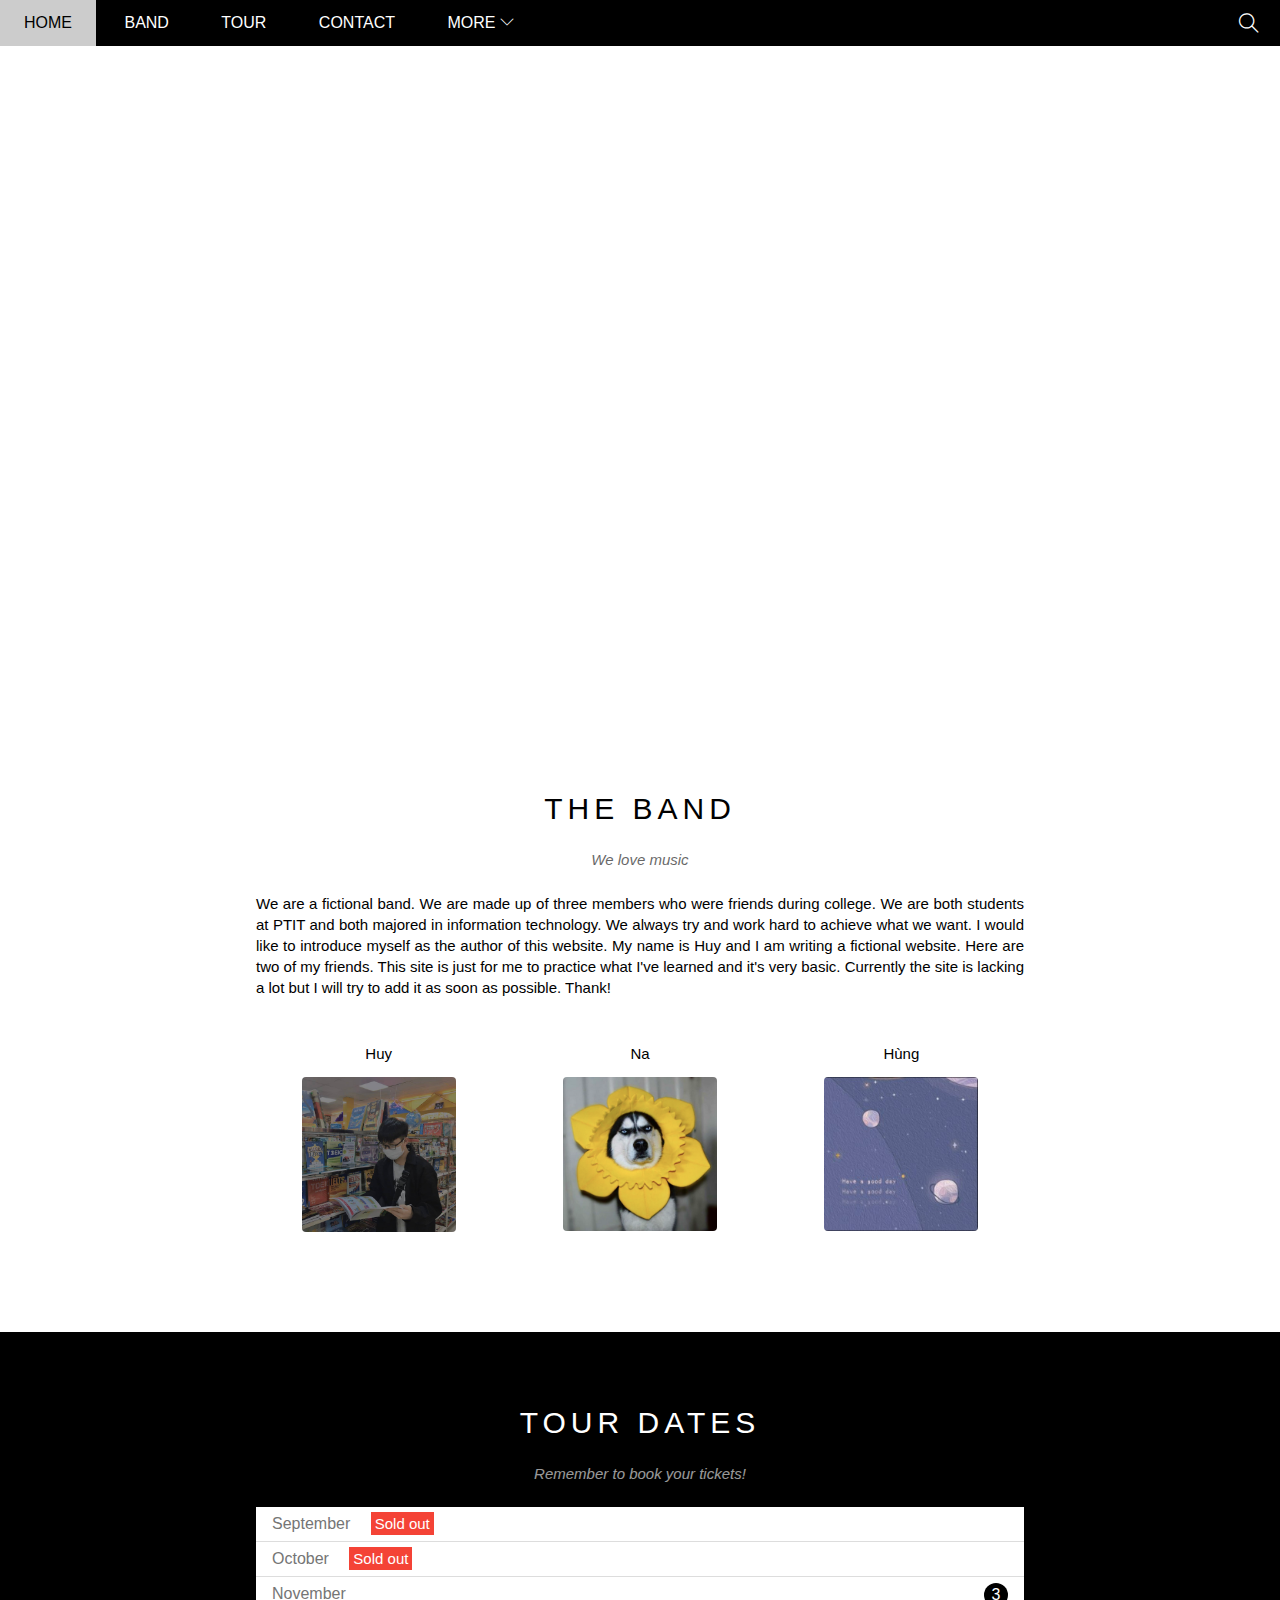
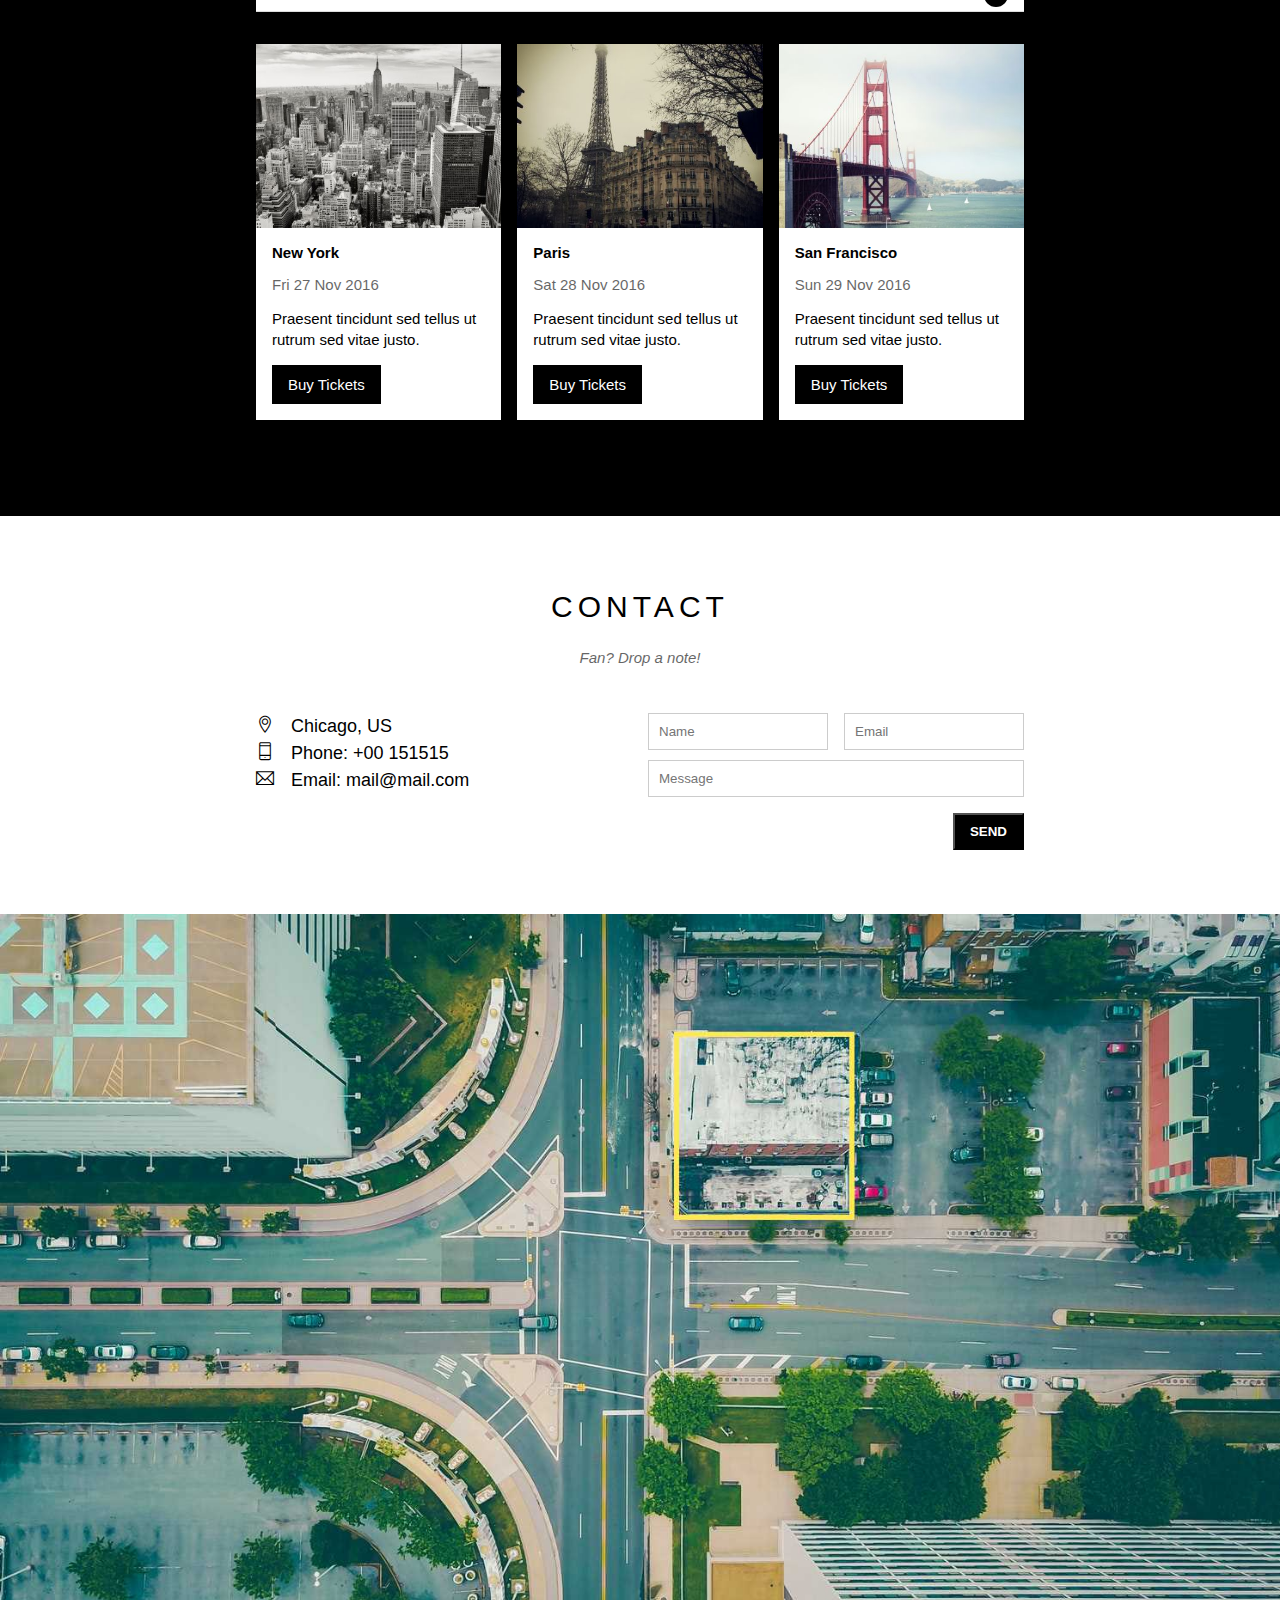
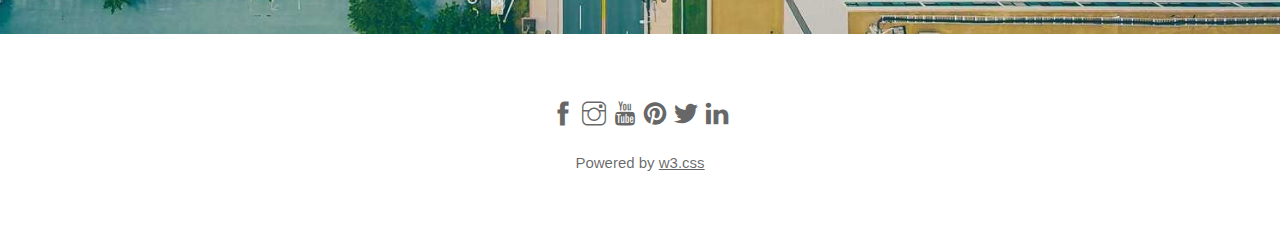
==== index.html @ f643525e "My first product" ====
<!DOCTYPE html>
<html lang = "en">
    <head>
        <title>The Band</title>
        <meta charset = "UTF-8">
        <link rel="icon" href="https://upload.wikimedia.org/wikipedia/commons/thumb/8/80/Circle-icons-music.svg/768px-Circle-icons-music.svg.png" type="image/x-icon" />
        <link rel="stylesheet" href="./assets/css/style.css">
        <link rel="stylesheet" href="./assets/font/themify-icons-font/themify-icons/themify-icons.css">
    </head>
    <body>
        <div id="main">
            <div id="header">
                <!--Begin: nav-->
                <ul id="nav">
                    <li><a href="#">Home</a></li>
                    <li><a href="#band">Band</a></li>    
                    <li><a href="#tour">Tour</a></li>
                    <li><a href="#contact">Contact</a></li>
                    <li>
                        <a href="#">
                            More
                            <i class="nav-arrow-down ti-angle-down"></i>
                        </a>
                        <ul class="subnav">
                            <li><a href="#">Merchandise</a></li>
                            <li><a href="#">Extras</a></li>
                            <li><a href="#">Media</a></li>
                        </ul>
                    </li>
                </ul>
                <!--End: nav-->
                <!-- Begin: Search-button -->
                <div class="search-btn">
                    <i class="search-icon ti-search"></i>
                </div>
                <!-- End: Search-button -->
            </div>

            <!--Begin: Slider-->
            <div id="slider">
                <div class="text-slider">
                    <h2 class="text-heading">Chicago</h2>
                    <div class="text-description"><b>Thank you, Chicago - A night we won't forget.</b></div>
                </div>
            </div>
            <!--End: Slider-->

            <!--Begin: Content-->
            <div id="content">
                <!-- Begin: About -->
                <div id="band" class="about-section">
                    <div class="content-section">
                        <h2 class="content-text-section">THE BAND</h2>
                        <div class="content-slogan">We love music</div>
                        <p class="content-about">We are a fictional band. We are made up of three members who were friends during college. We are both students at PTIT and both majored in information technology. We always try and work hard to achieve what we want. I would like to introduce myself as the author of this website. My name is Huy and I am writing a fictional website. Here are two of my friends. This site is just for me to practice what I've learned and it's very basic. Currently the site is lacking a lot but I will try to add it as soon as possible. Thank!</p>
                        <div class="row about-team">
                            <div class="col col-three text-center" >
                                <p class="member-name"><a href="https://www.facebook.com/profile.php?id=100016572454971 " target="_blank" >Huy</a></p>
                                <img src="./assets/img/Team/me.jpg" alt="Ảnh của Huy" class="member-avatar">
                            </div>
                            <div class="col col-three text-center">
                                <p class="member-name"><a href="https://www.facebook.com/profile.php?id=100008316196618" target="_blank" >Na</a></p>
                                <img src="./assets/img/Team/na.png" alt="Ảnh của Na" class="member-avatar">
                            </div>
                            <div class="col col-three text-center">
                                <p class="member-name"><a href="https://www.facebook.com/hungdn.3009" target="_blank" >Hùng</a></p>
                                <img src="./assets/img/Team/hung.jpg" alt="Ảnh của Hùng" class="member-avatar">
                            </div>
                            <div class="clear"></div>
                        </div>
                    </div>
                </div>
                <!-- End: About -->

                <!-- Begin: Tour dates -->
                <div id="tour" class="tour-dates">
                    <div class="content-section">
                        <h2 class="text-white content-text-section">TOUR DATES</h2>
                        <div class="text-white content-slogan">Remember to book your tickets!</div>
                        <ul class="ticket-tour">
                            <li>September <span class="sold-out">Sold out</span></li>
                            <li>October <span class="sold-out">Sold out</span></li>        
                            <li>November <span class="quantity">3</span></li>
                        </ul>   
                        <div class="row place-tour">
                            <div class="col col-three">
                                <img src="./assets/img/Places/newyork.jpg" alt="Newyork" class="places-image">
                                <div class="place-info">
                                    <p class="name-place">New York</p>
                                    <p class="date-place">Fri 27 Nov 2016</p>
                                    <p class="place-decs">Praesent tincidunt sed tellus ut rutrum sed vitae justo.</p>
                                    <button class="buy-ticket js-buy-ticket">Buy Tickets</button>
                                </div>
                            </div>

                            <div class="col col-three">
                                <img src="./assets/img/Places/paris.jpg" alt="paris" class= "places-image" >
                                <div class="place-info">
                                    <p class="name-place">Paris</p>
                                    <p class="date-place">Sat 28 Nov 2016</p>
                                    <p class="place-decs">Praesent tincidunt sed tellus ut rutrum sed vitae justo.</p>
                                    <button class="buy-ticket js-buy-ticket">Buy Tickets</button>
                                </div>
                            </div>

                            <div class="col col-three">
                                <img src="./assets/img/Places/sanfran.jpg" alt="sanfran" class= "places-image">
                                <div class="place-info">
                                    <p class="name-place">San Francisco</p>
                                    <p class="date-place">Sun 29 Nov 2016</p>
                                    <p class="place-decs">Praesent tincidunt sed tellus ut rutrum sed vitae justo.</p>
                                    <button class="buy-ticket js-buy-ticket">Buy Tickets</button>
                                </div>
                            </div>
                            <div class="clear"></div>
                        </div>
                    </div>
                </div>
                <!-- End: Tour dates -->
                
                <!-- Begin: Contact Section -->
                <div id="contact" class="content-section">
                    <h2 class="content-text-section">CONTACT</h2>
                    <div class="content-slogan">Fan? Drop a note!</div>
                    <div class="row contact-content">
                        <div class="col col-half contact-info">
                            <div>
                                <i class="ti-location-pin"></i>
                                Chicago, US
                            </div>
                            <div>
                                <i class="ti-mobile"></i>
                                Phone: +00 151515
                            </div>
                            <div>
                                <i class="ti-email"></i>
                                Email: mail@mail.com
                            </div>
                        </div>
                        <div class="col col-half contact-form">
                            <form action="">
                                <div class="row">
                                    <div class="col col-half">
                                        <input type="text" placeholder="Name" required class="form-control">
                                    </div>
                                    <div class="col col-half">
                                        <input type="email" placeholder="Email" required class="form-control">
                                    </div>
                                </div>
                                <div class="row contact-message">
                                    <div class="col col-full">
                                        <input type="message" placeholder="Message" required class="form-control">
                                    </div>
                                </div>
                                    <input class="form-submit-btn" type="submit" value="SEND">                          
                            </form>
                        </div>
                    </div>
                </div>
                <!-- End: Contact Section -->

                <div class="map-section">
                    <img src="./assets/img/Footer/map.jpg" alt="Ảnh đường phố nhìn từ trên cao">
                </div>
            </div>
            <!--Begin: Content-->

            <div id="footer">
                <div class="social">
                    <a href=""><i class="ti-facebook"></i></a>
                    <a href=""><i class="ti-instagram"></i></a>
                    <a href=""><i class="ti-youtube"></i></a>
                    <a href=""><i class="ti-pinterest-alt"></i></a>
                    <a href=""><i class="ti-twitter-alt"></i></a>
                    <a href=""><i class="ti-linkedin"></i></a> 
                </div>
                <p class="copyright">Powered by <a href="" class="copyright">w3.css</a></p>
            </div>
        </div>

        <div class="modal js-modal">
            <div class="modal-container js-modal-container">
                <div class="modal-close js-modal-close">
                    <i class="ti-close"></i>
                </div>
                <header class="modal-header">
                    <i class="modal-heading-icon ti-bag"></i>
                    <div class="modal-name">Tickets</div> 
                </header>

                <div class="modal-body">
                    <label for="cart-icon" class="modal-label">
                        <i class="ti-shopping-cart"></i>
                        Tickets, $15 per person
                    </label>
                    <input id="cart-icon" type="text" class="modal-input" placeholder="How many?">

                    <label for="fill-email" class="modal-label">
                        <i class="ti-user"></i>
                        Send To
                    </label>
                    <input id="fill-email"  type="text" class="modal-input" placeholder="Enter email">
                    <button id="pay-tickets">
                        PAY <i class="ti-check"></i>
                    </button>
                    <p class="modal-help">Need <a href="" style="color: blue">help?</a></p>
                </div>
            </div>
        </div>

        <script>
            const buyBtns = document.querySelectorAll('.js-buy-ticket')
            const modal = document.querySelector('.js-modal')
            const modalClose = document.querySelector('.js-modal-close')
            const modalContainer = document.querySelector('.js-modal-container')

            // hàm hiển thị modal mua vé (Thêm class open vào modal)

            function showBuyTickets() {
                modal.classList.add('open')
            }

            // Hàm ẩn modal mua vé (Bỏ class open vào modal)

            function hideBuyTickets() {
                modal.classList.remove('open')
            }

            // Lặp qua từng thẻ button và nghe hành vi click của người dùng

            for(const buyBtn of buyBtns) {
                buyBtn.addEventListener('click', showBuyTickets)
            }

            // Nghe hành vi click của người dùng khi click vào nút close

            modalClose.addEventListener('click', hideBuyTickets)
            modal.addEventListener('click', hideBuyTickets)
            modalContainer.addEventListener('click', function(event) {
                event.stopPropagation()
            })
        </script>
    </body>
</html>
---- assets/css/style.css ----
/* Reset CSS */
* {
    padding: 0;
    margin: 0;
    box-sizing: border-box;
}
 
html {
    scroll-behavior: smooth;
    font-family: Arial, Helvetica, sans-serif;
}
 
/* 
Nguyên tắc: 
1.Từ ngoài vào trong 
2. Từ trên xuống dưới   
3. Từ tổng quan đến chi tiết
*/
 
/* 
Đặt ra bộ câu hỏi
1. Vị trí
2. Kích thước (Chiều rộng và Chiều cao)
3. Màu sắc
4. Kiểu dáng (Kiểu chữ, hình tròn, hình vuông...)
*/
 
/* Common */
.clear {
    clear: both;
}

.text-white {
    color: #fff !important;
}

.row {
    margin-left: -8px;
    margin-right: -8px;
}

.row::after {
    content: "";
    display: block;
    clear:both;
}

.col {
    float: left;
    padding-left: 8px;
    padding-right: 8px;
}

.col-full {
    width: 100%;
}

.col-half {
    width: 50%;
}

.col-three {
    width: 33.33333%;
}

.text-center {
    text-align: center !important;
}

/* Main */
#main {
 
}
 
#header {
    position: fixed;
    top: 0;
    left: 0;
    right: 0;
    height: 46px;
    background-color: #000;
    z-index: 1; 
    /* muốn thằng nào đè lên thì chỉnh thành 1 */
}
 
#header .search-btn {
    float: right;
    padding: 0 21px;
}

#header .search-icon {
    color: #fff;
    font-size: 20px;
    line-height: 46px;
}

#header .search-btn:hover {
    color: #fff;
    background-color: #f44336;
    cursor:pointer;
}

#nav {
    display: inline-block;
}
 
#nav > li {
    display: inline-block;
}
 
#nav li {
    position: relative;
}
 
#nav > li > a {
    color: #fff;
    text-transform: uppercase;
}
 
#nav li a {
    text-decoration: none;
    line-height: 46px;
    padding: 0 24px;
    display: inline-block;
}
 
#nav > li:hover > a,
#nav .subnav li:hover {
    color: #000;
    background-color: #ccc;
}
 
#nav, .subnav {
    list-style-type: none;
}
 
#nav .subnav {
    display: none;
    position: absolute;
    min-width: 160px;
    background-color: #fff;
    top: 100%;
    left: 0;
    box-shadow: 0 0 10px rgba(0, 0, 0, 0.3);
}   
 
#nav .subnav a {
    color: #000;
    padding: 0 16px;
    width: 100%;
}
 
#nav li:hover .subnav {
    display: block;
}

#nav .nav-arrow-down {
    font-size: 14px;
}

#nav .subnav li {
 
}
 
#slider {
    position: relative;
    margin-top: 46px;
    padding-top: 50%;
    background: url('https://www.w3schools.com/w3images/chicago.jpg') top center / cover no-repeat;
}

#slider .text-slider {
    position: absolute;
    bottom: 0;
    /* width: 100%; */
    left: 0;
    right: 0;
    color: #fff;
    text-align: center;
    padding: 32px 0;

}

#slider .text-heading {
    font-weight: 500;
    font-size: 24px;
}

#slider .text-description {
    margin-top: 24px;
    font-size: 15px;
}



#content {

}

.about-section {
    padding: 32px;
}

#content .content-section {
    width: 800px;   
    margin-left: auto;
    margin-right: auto;
    padding: 64px 16px;
}

#content .content-text-section {
    text-align: center;
    font-size: 30px;
    font-weight: 500;
    letter-spacing: 5px;
    margin-top: 10px;
}

#content .content-slogan {
    text-align: center;
    font-size: 15px;
    font-style:italic;
    opacity: 0.6;
    margin-top: 25px;
    margin-bottom: 25px;
}

#content .content-about {
    font-size: 15px;
    line-height: 1.4;
    text-align: justify;
}

#content .about-team {
    margin-top: 47px;
}


#content .member-name {
    font-size: 15px;
}

#content .member-name a {
    color: black;
    text-decoration: none;
}

#content .member-avatar {
    width: 154px;
    margin-top: 15px;
    border-radius: 4px;
}

.tour-dates {
    background-color: #000;
}

.ticket-tour {
    margin-top: 15px;
    background-color: #fff;
}

.ticket-tour li {
    padding: 8px 16px;
    border-bottom: 1px solid #ddd;
    color: #757575;
    list-style-type: none;
} 

.ticket-tour .sold-out {
    background-color: #f44336;
    color: #fff;
    font-size: 15px;
    padding: 3px 4px;
    margin-left: 16px;
}

.ticket-tour .quantity {
    float: right;
    background-color: #000;
    color: #fff;
    border-radius: 50%;
    width: 24px;
    height: 24px;
    text-align: center;
    line-height: 24px;
    margin-top: -2px;
}

.place-tour {
    padding: 32px 0;
}


.place-tour .place-info {
    background-color: #fff;
    padding: 16px;
}

.place-tour .places-image {
    width: 100%;
    display: block;
}

.place-tour .places-image:hover {
    opacity: 0.6;
}

.place-tour .name-place {
    font-size: 15px;
    font-weight: 600;
}   

.place-tour .date-place {
    font-size: 15px;
    margin-top: 15px;
    opacity: 0.6;
}

.place-tour .place-decs {
    font-size: 15px;
    margin-top: 15px;
    line-height: 1.4;
}

.buy-ticket {
    border:none;
    font-size: 15px;
    margin-top: 15px;
    background-color: #000;
    color: #fff;
    text-align: center;
    /* line-height: 38.5px; */
    padding: 11px 16px;
    display: inline-block;
    text-decoration: none;
}

.buy-ticket:hover {
    color: #000;
    background-color: #ccc;
    cursor: pointer;
}


.modal {
    position: fixed;
    top: 0;
    left: 0;
    right: 0;
    bottom: 0;
    background: rgba(0, 0, 0, 0.4);
    display: none;
    align-items: center;
    justify-content: center;
}

.modal-container {
    background-color: #fff;
    width: 900px;
    min-height: 200px;
    position: relative;
    animation: modalFadeIn ease 0.6s;
}

.modal-header {
    background-color: #009688;
    height: 129px;
    display: flex;
    align-items: center;
    justify-content: center;
    font-size: 30px;
    color: #fff;
}

.modal-close {
    position: absolute;
    color: #fff;
    right: 0;
    padding: 15px;
}

#pay-tickets:hover,
.modal-close:hover {
    color: #000;
    background-color: #ccc;
    cursor: pointer;
}

.modal-heading-icon {
    margin-right: 16px;
}

.modal-name {
    letter-spacing: 4px;
}

.modal-body {
    padding: 16px;
}

.modal-label {
    display: block;
    margin-bottom: 12px;
}

.modal-input {
    border: 1px solid #ccc;
    width: 100%;
    font-size: 15px;
    padding: 10px;
    margin-bottom: 24px;
}

#pay-tickets {
    border: none;
    width: 100%;
    background-color: #009688;
    padding: 19px;
    color: #fff;
}


.modal-help {
    float: right;
    font-size: 15px;
    margin: 16px 0;
}



.modal.open {
    display: flex;
}

/* keyframes dùng để tạo ra những chuyển động mượt mà */
@keyframes modalFadeIn {
    from {
        transform: translateY(-200px);
        opacity: 0;
    }

    to {
        transform: translateY(0);
        opacity: 1;
    }
}

/* Contact */
.contact-content {
    margin-top: 47px;
}

.contact-info {
    font-size: 18px;
    line-height: 1.5;
}

.contact-info i[class*="ti-"] {
    width: 30px;
    display: inline-block;
}

.contact-form {
    font-size: 15px;
}

.form-control {
    padding: 10px;
    border: 1px solid #ccc;
    width: 100%; 
}

.contact-message {
    margin-top: 10px;
}

.form-submit-btn {
    background-color: #000;
    color: #fff;
    float: right;
    margin-top: 16px;
    padding: 9px 15px;
    font-weight: 600;
}

.form-submit-btn:hover {
    color: #000;
    background-color: #ccc;
    cursor: pointer;
}

.map-section img {
    width: 100%;
}

.social {
    font-size: 24px;
}

.social a {
    color: rgba(0, 0, 0, 0.6);
    text-decoration: none;
}

#footer {
    padding: 64px 16px;
    text-align: center;
}

.copyright {
    font-size: 15px;
    margin-top: 24px;
    color: rgba(0, 0, 0, 0.6);
}
---- assets/font/themify-icons-font/themify-icons/themify-icons.css ----
@font-face {
	font-family: 'themify';
	src:url('fonts/themify.eot?-fvbane');
	src:url('fonts/themify.eot?#iefix-fvbane') format('embedded-opentype'),
		url('fonts/themify.woff?-fvbane') format('woff'),
		url('fonts/themify.ttf?-fvbane') format('truetype'),
		url('fonts/themify.svg?-fvbane#themify') format('svg');
	font-weight: normal;
	font-style: normal;
}

[class^="ti-"], [class*=" ti-"] {
	font-family: 'themify';
	speak: none;
	font-style: normal;
	font-weight: normal;
	font-variant: normal;
	text-transform: none;
	line-height: 1;

	/* Better Font Rendering =========== */
	-webkit-font-smoothing: antialiased;
	-moz-osx-font-smoothing: grayscale;
}

.ti-wand:before {
	content: "\e600";
}
.ti-volume:before {
	content: "\e601";
}
.ti-user:before {
	content: "\e602";
}
.ti-unlock:before {
	content: "\e603";
}
.ti-unlink:before {
	content: "\e604";
}
.ti-trash:before {
	content: "\e605";
}
.ti-thought:before {
	content: "\e606";
}
.ti-target:before {
	content: "\e607";
}
.ti-tag:before {
	content: "\e608";
}
.ti-tablet:before {
	content: "\e609";
}
.ti-star:before {
	content: "\e60a";
}
.ti-spray:before {
	content: "\e60b";
}
.ti-signal:before {
	content: "\e60c";
}
.ti-shopping-cart:before {
	content: "\e60d";
}
.ti-shopping-cart-full:before {
	content: "\e60e";
}
.ti-settings:before {
	content: "\e60f";
}
.ti-search:before {
	content: "\e610";
}
.ti-zoom-in:before {
	content: "\e611";
}
.ti-zoom-out:before {
	content: "\e612";
}
.ti-cut:before {
	content: "\e613";
}
.ti-ruler:before {
	content: "\e614";
}
.ti-ruler-pencil:before {
	content: "\e615";
}
.ti-ruler-alt:before {
	content: "\e616";
}
.ti-bookmark:before {
	content: "\e617";
}
.ti-bookmark-alt:before {
	content: "\e618";
}
.ti-reload:before {
	content: "\e619";
}
.ti-plus:before {
	content: "\e61a";
}
.ti-pin:before {
	content: "\e61b";
}
.ti-pencil:before {
	content: "\e61c";
}
.ti-pencil-alt:before {
	content: "\e61d";
}
.ti-paint-roller:before {
	content: "\e61e";
}
.ti-paint-bucket:before {
	content: "\e61f";
}
.ti-na:before {
	content: "\e620";
}
.ti-mobile:before {
	content: "\e621";
}
.ti-minus:before {
	content: "\e622";
}
.ti-medall:before {
	content: "\e623";
}
.ti-medall-alt:before {
	content: "\e624";
}
.ti-marker:before {
	content: "\e625";
}
.ti-marker-alt:before {
	content: "\e626";
}
.ti-arrow-up:before {
	content: "\e627";
}
.ti-arrow-right:before {
	content: "\e628";
}
.ti-arrow-left:before {
	content: "\e629";
}
.ti-arrow-down:before {
	content: "\e62a";
}
.ti-lock:before {
	content: "\e62b";
}
.ti-location-arrow:before {
	content: "\e62c";
}
.ti-link:before {
	content: "\e62d";
}
.ti-layout:before {
	content: "\e62e";
}
.ti-layers:before {
	content: "\e62f";
}
.ti-layers-alt:before {
	content: "\e630";
}
.ti-key:before {
	content: "\e631";
}
.ti-import:before {
	content: "\e632";
}
.ti-image:before {
	content: "\e633";
}
.ti-heart:before {
	content: "\e634";
}
.ti-heart-broken:before {
	content: "\e635";
}
.ti-hand-stop:before {
	content: "\e636";
}
.ti-hand-open:before {
	content: "\e637";
}
.ti-hand-drag:before {
	content: "\e638";
}
.ti-folder:before {
	content: "\e639";
}
.ti-flag:before {
	content: "\e63a";
}
.ti-flag-alt:before {
	content: "\e63b";
}
.ti-flag-alt-2:before {
	content: "\e63c";
}
.ti-eye:before {
	content: "\e63d";
}
.ti-export:before {
	content: "\e63e";
}
.ti-exchange-vertical:before {
	content: "\e63f";
}
.ti-desktop:before {
	content: "\e640";
}
.ti-cup:before {
	content: "\e641";
}
.ti-crown:before {
	content: "\e642";
}
.ti-comments:before {
	content: "\e643";
}
.ti-comment:before {
	content: "\e644";
}
.ti-comment-alt:before {
	content: "\e645";
}
.ti-close:before {
	content: "\e646";
}
.ti-clip:before {
	content: "\e647";
}
.ti-angle-up:before {
	content: "\e648";
}
.ti-angle-right:before {
	content: "\e649";
}
.ti-angle-left:before {
	content: "\e64a";
}
.ti-angle-down:before {
	content: "\e64b";
}
.ti-check:before {
	content: "\e64c";
}
.ti-check-box:before {
	content: "\e64d";
}
.ti-camera:before {
	content: "\e64e";
}
.ti-announcement:before {
	content: "\e64f";
}
.ti-brush:before {
	content: "\e650";
}
.ti-briefcase:before {
	content: "\e651";
}
.ti-bolt:before {
	content: "\e652";
}
.ti-bolt-alt:before {
	content: "\e653";
}
.ti-blackboard:before {
	content: "\e654";
}
.ti-bag:before {
	content: "\e655";
}
.ti-move:before {
	content: "\e656";
}
.ti-arrows-vertical:before {
	content: "\e657";
}
.ti-arrows-horizontal:before {
	content: "\e658";
}
.ti-fullscreen:before {
	content: "\e659";
}
.ti-arrow-top-right:before {
	content: "\e65a";
}
.ti-arrow-top-left:before {
	content: "\e65b";
}
.ti-arrow-circle-up:before {
	content: "\e65c";
}
.ti-arrow-circle-right:before {
	content: "\e65d";
}
.ti-arrow-circle-left:before {
	content: "\e65e";
}
.ti-arrow-circle-down:before {
	content: "\e65f";
}
.ti-angle-double-up:before {
	content: "\e660";
}
.ti-angle-double-right:before {
	content: "\e661";
}
.ti-angle-double-left:before {
	content: "\e662";
}
.ti-angle-double-down:before {
	content: "\e663";
}
.ti-zip:before {
	content: "\e664";
}
.ti-world:before {
	content: "\e665";
}
.ti-wheelchair:before {
	content: "\e666";
}
.ti-view-list:before {
	content: "\e667";
}
.ti-view-list-alt:before {
	content: "\e668";
}
.ti-view-grid:before {
	content: "\e669";
}
.ti-uppercase:before {
	content: "\e66a";
}
.ti-upload:before {
	content: "\e66b";
}
.ti-underline:before {
	content: "\e66c";
}
.ti-truck:before {
	content: "\e66d";
}
.ti-timer:before {
	content: "\e66e";
}
.ti-ticket:before {
	content: "\e66f";
}
.ti-thumb-up:before {
	content: "\e670";
}
.ti-thumb-down:before {
	content: "\e671";
}
.ti-text:before {
	content: "\e672";
}
.ti-stats-up:before {
	content: "\e673";
}
.ti-stats-down:before {
	content: "\e674";
}
.ti-split-v:before {
	content: "\e675";
}
.ti-split-h:before {
	content: "\e676";
}
.ti-smallcap:before {
	content: "\e677";
}
.ti-shine:before {
	content: "\e678";
}
.ti-shift-right:before {
	content: "\e679";
}
.ti-shift-left:before {
	content: "\e67a";
}
.ti-shield:before {
	content: "\e67b";
}
.ti-notepad:before {
	content: "\e67c";
}
.ti-server:before {
	content: "\e67d";
}
.ti-quote-right:before {
	content: "\e67e";
}
.ti-quote-left:before {
	content: "\e67f";
}
.ti-pulse:before {
	content: "\e680";
}
.ti-printer:before {
	content: "\e681";
}
.ti-power-off:before {
	content: "\e682";
}
.ti-plug:before {
	content: "\e683";
}
.ti-pie-chart:before {
	content: "\e684";
}
.ti-paragraph:before {
	content: "\e685";
}
.ti-panel:before {
	content: "\e686";
}
.ti-package:before {
	content: "\e687";
}
.ti-music:before {
	content: "\e688";
}
.ti-music-alt:before {
	content: "\e689";
}
.ti-mouse:before {
	content: "\e68a";
}
.ti-mouse-alt:before {
	content: "\e68b";
}
.ti-money:before {
	content: "\e68c";
}
.ti-microphone:before {
	content: "\e68d";
}
.ti-menu:before {
	content: "\e68e";
}
.ti-menu-alt:before {
	content: "\e68f";
}
.ti-map:before {
	content: "\e690";
}
.ti-map-alt:before {
	content: "\e691";
}
.ti-loop:before {
	content: "\e692";
}
.ti-location-pin:before {
	content: "\e693";
}
.ti-list:before {
	content: "\e694";
}
.ti-light-bulb:before {
	content: "\e695";
}
.ti-Italic:before {
	content: "\e696";
}
.ti-info:before {
	content: "\e697";
}
.ti-infinite:before {
	content: "\e698";
}
.ti-id-badge:before {
	content: "\e699";
}
.ti-hummer:before {
	content: "\e69a";
}
.ti-home:before {
	content: "\e69b";
}
.ti-help:before {
	content: "\e69c";
}
.ti-headphone:before {
	content: "\e69d";
}
.ti-harddrives:before {
	content: "\e69e";
}
.ti-harddrive:before {
	content: "\e69f";
}
.ti-gift:before {
	content: "\e6a0";
}
.ti-game:before {
	content: "\e6a1";
}
.ti-filter:before {
	content: "\e6a2";
}
.ti-files:before {
	content: "\e6a3";
}
.ti-file:before {
	content: "\e6a4";
}
.ti-eraser:before {
	content: "\e6a5";
}
.ti-envelope:before {
	content: "\e6a6";
}
.ti-download:before {
	content: "\e6a7";
}
.ti-direction:before {
	content: "\e6a8";
}
.ti-direction-alt:before {
	content: "\e6a9";
}
.ti-dashboard:before {
	content: "\e6aa";
}
.ti-control-stop:before {
	content: "\e6ab";
}
.ti-control-shuffle:before {
	content: "\e6ac";
}
.ti-control-play:before {
	content: "\e6ad";
}
.ti-control-pause:before {
	content: "\e6ae";
}
.ti-control-forward:before {
	content: "\e6af";
}
.ti-control-backward:before {
	content: "\e6b0";
}
.ti-cloud:before {
	content: "\e6b1";
}
.ti-cloud-up:before {
	content: "\e6b2";
}
.ti-cloud-down:before {
	content: "\e6b3";
}
.ti-clipboard:before {
	content: "\e6b4";
}
.ti-car:before {
	content: "\e6b5";
}
.ti-calendar:before {
	content: "\e6b6";
}
.ti-book:before {
	content: "\e6b7";
}
.ti-bell:before {
	content: "\e6b8";
}
.ti-basketball:before {
	content: "\e6b9";
}
.ti-bar-chart:before {
	content: "\e6ba";
}
.ti-bar-chart-alt:before {
	content: "\e6bb";
}
.ti-back-right:before {
	content: "\e6bc";
}
.ti-back-left:before {
	content: "\e6bd";
}
.ti-arrows-corner:before {
	content: "\e6be";
}
.ti-archive:before {
	content: "\e6bf";
}
.ti-anchor:before {
	content: "\e6c0";
}
.ti-align-right:before {
	content: "\e6c1";
}
.ti-align-left:before {
	content: "\e6c2";
}
.ti-align-justify:before {
	content: "\e6c3";
}
.ti-align-center:before {
	content: "\e6c4";
}
.ti-alert:before {
	content: "\e6c5";
}
.ti-alarm-clock:before {
	content: "\e6c6";
}
.ti-agenda:before {
	content: "\e6c7";
}
.ti-write:before {
	content: "\e6c8";
}
.ti-window:before {
	content: "\e6c9";
}
.ti-widgetized:before {
	content: "\e6ca";
}
.ti-widget:before {
	content: "\e6cb";
}
.ti-widget-alt:before {
	content: "\e6cc";
}
.ti-wallet:before {
	content: "\e6cd";
}
.ti-video-clapper:before {
	content: "\e6ce";
}
.ti-video-camera:before {
	content: "\e6cf";
}
.ti-vector:before {
	content: "\e6d0";
}
.ti-themify-logo:before {
	content: "\e6d1";
}
.ti-themify-favicon:before {
	content: "\e6d2";
}
.ti-themify-favicon-alt:before {
	content: "\e6d3";
}
.ti-support:before {
	content: "\e6d4";
}
.ti-stamp:before {
	content: "\e6d5";
}
.ti-split-v-alt:before {
	content: "\e6d6";
}
.ti-slice:before {
	content: "\e6d7";
}
.ti-shortcode:before {
	content: "\e6d8";
}
.ti-shift-right-alt:before {
	content: "\e6d9";
}
.ti-shift-left-alt:before {
	content: "\e6da";
}
.ti-ruler-alt-2:before {
	content: "\e6db";
}
.ti-receipt:before {
	content: "\e6dc";
}
.ti-pin2:before {
	content: "\e6dd";
}
.ti-pin-alt:before {
	content: "\e6de";
}
.ti-pencil-alt2:before {
	content: "\e6df";
}
.ti-palette:before {
	content: "\e6e0";
}
.ti-more:before {
	content: "\e6e1";
}
.ti-more-alt:before {
	content: "\e6e2";
}
.ti-microphone-alt:before {
	content: "\e6e3";
}
.ti-magnet:before {
	content: "\e6e4";
}
.ti-line-double:before {
	content: "\e6e5";
}
.ti-line-dotted:before {
	content: "\e6e6";
}
.ti-line-dashed:before {
	content: "\e6e7";
}
.ti-layout-width-full:before {
	content: "\e6e8";
}
.ti-layout-width-default:before {
	content: "\e6e9";
}
.ti-layout-width-default-alt:before {
	content: "\e6ea";
}
.ti-layout-tab:before {
	content: "\e6eb";
}
.ti-layout-tab-window:before {
	content: "\e6ec";
}
.ti-layout-tab-v:before {
	content: "\e6ed";
}
.ti-layout-tab-min:before {
	content: "\e6ee";
}
.ti-layout-slider:before {
	content: "\e6ef";
}
.ti-layout-slider-alt:before {
	content: "\e6f0";
}
.ti-layout-sidebar-right:before {
	content: "\e6f1";
}
.ti-layout-sidebar-none:before {
	content: "\e6f2";
}
.ti-layout-sidebar-left:before {
	content: "\e6f3";
}
.ti-layout-placeholder:before {
	content: "\e6f4";
}
.ti-layout-menu:before {
	content: "\e6f5";
}
.ti-layout-menu-v:before {
	content: "\e6f6";
}
.ti-layout-menu-separated:before {
	content: "\e6f7";
}
.ti-layout-menu-full:before {
	content: "\e6f8";
}
.ti-layout-media-right-alt:before {
	content: "\e6f9";
}
.ti-layout-media-right:before {
	content: "\e6fa";
}
.ti-layout-media-overlay:before {
	content: "\e6fb";
}
.ti-layout-media-overlay-alt:before {
	content: "\e6fc";
}
.ti-layout-media-overlay-alt-2:before {
	content: "\e6fd";
}
.ti-layout-media-left-alt:before {
	content: "\e6fe";
}
.ti-layout-media-left:before {
	content: "\e6ff";
}
.ti-layout-media-center-alt:before {
	content: "\e700";
}
.ti-layout-media-center:before {
	content: "\e701";
}
.ti-layout-list-thumb:before {
	content: "\e702";
}
.ti-layout-list-thumb-alt:before {
	content: "\e703";
}
.ti-layout-list-post:before {
	content: "\e704";
}
.ti-layout-list-large-image:before {
	content: "\e705";
}
.ti-layout-line-solid:before {
	content: "\e706";
}
.ti-layout-grid4:before {
	content: "\e707";
}
.ti-layout-grid3:before {
	content: "\e708";
}
.ti-layout-grid2:before {
	content: "\e709";
}
.ti-layout-grid2-thumb:before {
	content: "\e70a";
}
.ti-layout-cta-right:before {
	content: "\e70b";
}
.ti-layout-cta-left:before {
	content: "\e70c";
}
.ti-layout-cta-center:before {
	content: "\e70d";
}
.ti-layout-cta-btn-right:before {
	content: "\e70e";
}
.ti-layout-cta-btn-left:before {
	content: "\e70f";
}
.ti-layout-column4:before {
	content: "\e710";
}
.ti-layout-column3:before {
	content: "\e711";
}
.ti-layout-column2:before {
	content: "\e712";
}
.ti-layout-accordion-separated:before {
	content: "\e713";
}
.ti-layout-accordion-merged:before {
	content: "\e714";
}
.ti-layout-accordion-list:before {
	content: "\e715";
}
.ti-ink-pen:before {
	content: "\e716";
}
.ti-info-alt:before {
	content: "\e717";
}
.ti-help-alt:before {
	content: "\e718";
}
.ti-headphone-alt:before {
	content: "\e719";
}
.ti-hand-point-up:before {
	content: "\e71a";
}
.ti-hand-point-right:before {
	content: "\e71b";
}
.ti-hand-point-left:before {
	content: "\e71c";
}
.ti-hand-point-down:before {
	content: "\e71d";
}
.ti-gallery:before {
	content: "\e71e";
}
.ti-face-smile:before {
	content: "\e71f";
}
.ti-face-sad:before {
	content: "\e720";
}
.ti-credit-card:before {
	content: "\e721";
}
.ti-control-skip-forward:before {
	content: "\e722";
}
.ti-control-skip-backward:before {
	content: "\e723";
}
.ti-control-record:before {
	content: "\e724";
}
.ti-control-eject:before {
	content: "\e725";
}
.ti-comments-smiley:before {
	content: "\e726";
}
.ti-brush-alt:before {
	content: "\e727";
}
.ti-youtube:before {
	content: "\e728";
}
.ti-vimeo:before {
	content: "\e729";
}
.ti-twitter:before {
	content: "\e72a";
}
.ti-time:before {
	content: "\e72b";
}
.ti-tumblr:before {
	content: "\e72c";
}
.ti-skype:before {
	content: "\e72d";
}
.ti-share:before {
	content: "\e72e";
}
.ti-share-alt:before {
	content: "\e72f";
}
.ti-rocket:before {
	content: "\e730";
}
.ti-pinterest:before {
	content: "\e731";
}
.ti-new-window:before {
	content: "\e732";
}
.ti-microsoft:before {
	content: "\e733";
}
.ti-list-ol:before {
	content: "\e734";
}
.ti-linkedin:before {
	content: "\e735";
}
.ti-layout-sidebar-2:before {
	content: "\e736";
}
.ti-layout-grid4-alt:before {
	content: "\e737";
}
.ti-layout-grid3-alt:before {
	content: "\e738";
}
.ti-layout-grid2-alt:before {
	content: "\e739";
}
.ti-layout-column4-alt:before {
	content: "\e73a";
}
.ti-layout-column3-alt:before {
	content: "\e73b";
}
.ti-layout-column2-alt:before {
	content: "\e73c";
}
.ti-instagram:before {
	content: "\e73d";
}
.ti-google:before {
	content: "\e73e";
}
.ti-github:before {
	content: "\e73f";
}
.ti-flickr:before {
	content: "\e740";
}
.ti-facebook:before {
	content: "\e741";
}
.ti-dropbox:before {
	content: "\e742";
}
.ti-dribbble:before {
	content: "\e743";
}
.ti-apple:before {
	content: "\e744";
}
.ti-android:before {
	content: "\e745";
}
.ti-save:before {
	content: "\e746";
}
.ti-save-alt:before {
	content: "\e747";
}
.ti-yahoo:before {
	content: "\e748";
}
.ti-wordpress:before {
	content: "\e749";
}
.ti-vimeo-alt:before {
	content: "\e74a";
}
.ti-twitter-alt:before {
	content: "\e74b";
}
.ti-tumblr-alt:before {
	content: "\e74c";
}
.ti-trello:before {
	content: "\e74d";
}
.ti-stack-overflow:before {
	content: "\e74e";
}
.ti-soundcloud:before {
	content: "\e74f";
}
.ti-sharethis:before {
	content: "\e750";
}
.ti-sharethis-alt:before {
	content: "\e751";
}
.ti-reddit:before {
	content: "\e752";
}
.ti-pinterest-alt:before {
	content: "\e753";
}
.ti-microsoft-alt:before {
	content: "\e754";
}
.ti-linux:before {
	content: "\e755";
}
.ti-jsfiddle:before {
	content: "\e756";
}
.ti-joomla:before {
	content: "\e757";
}
.ti-html5:before {
	content: "\e758";
}
.ti-flickr-alt:before {
	content: "\e759";
}
.ti-email:before {
	content: "\e75a";
}
.ti-drupal:before {
	content: "\e75b";
}
.ti-dropbox-alt:before {
	content: "\e75c";
}
.ti-css3:before {
	content: "\e75d";
}
.ti-rss:before {
	content: "\e75e";
}
.ti-rss-alt:before {
	content: "\e75f";
}
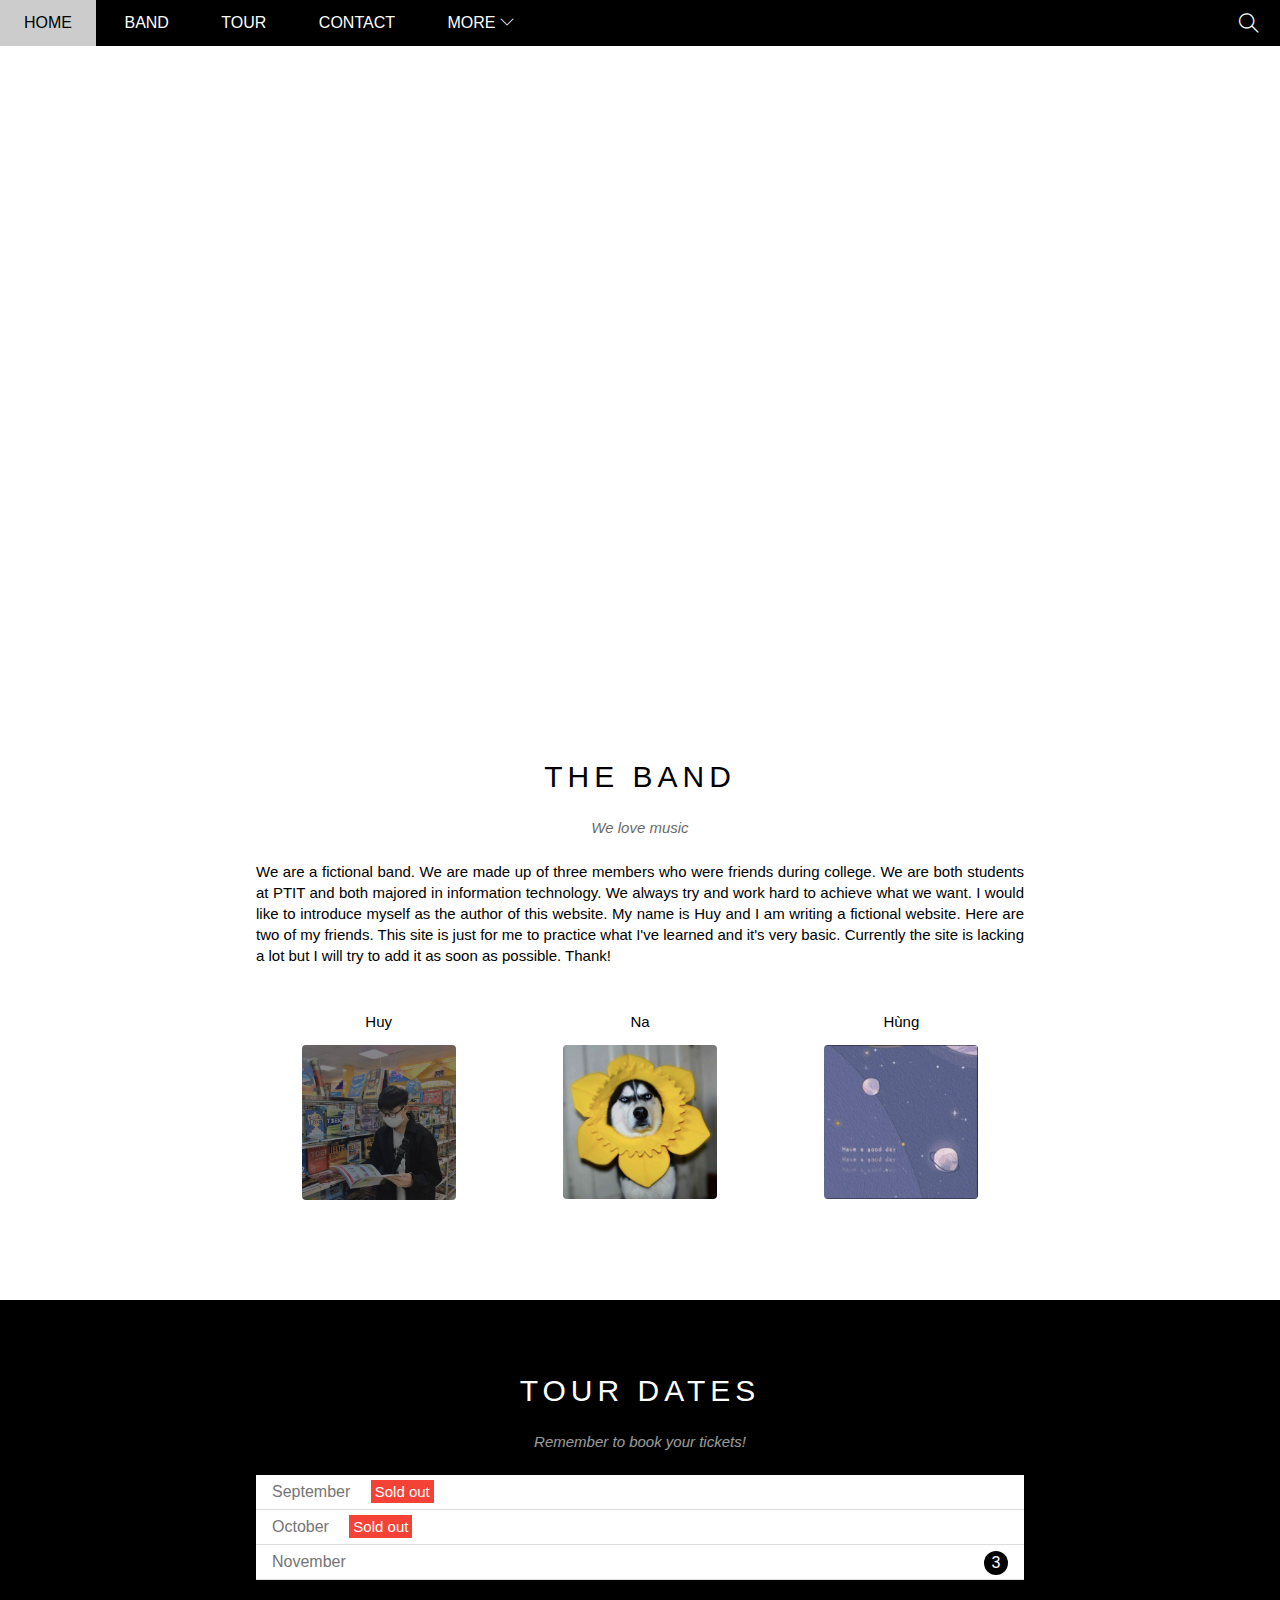
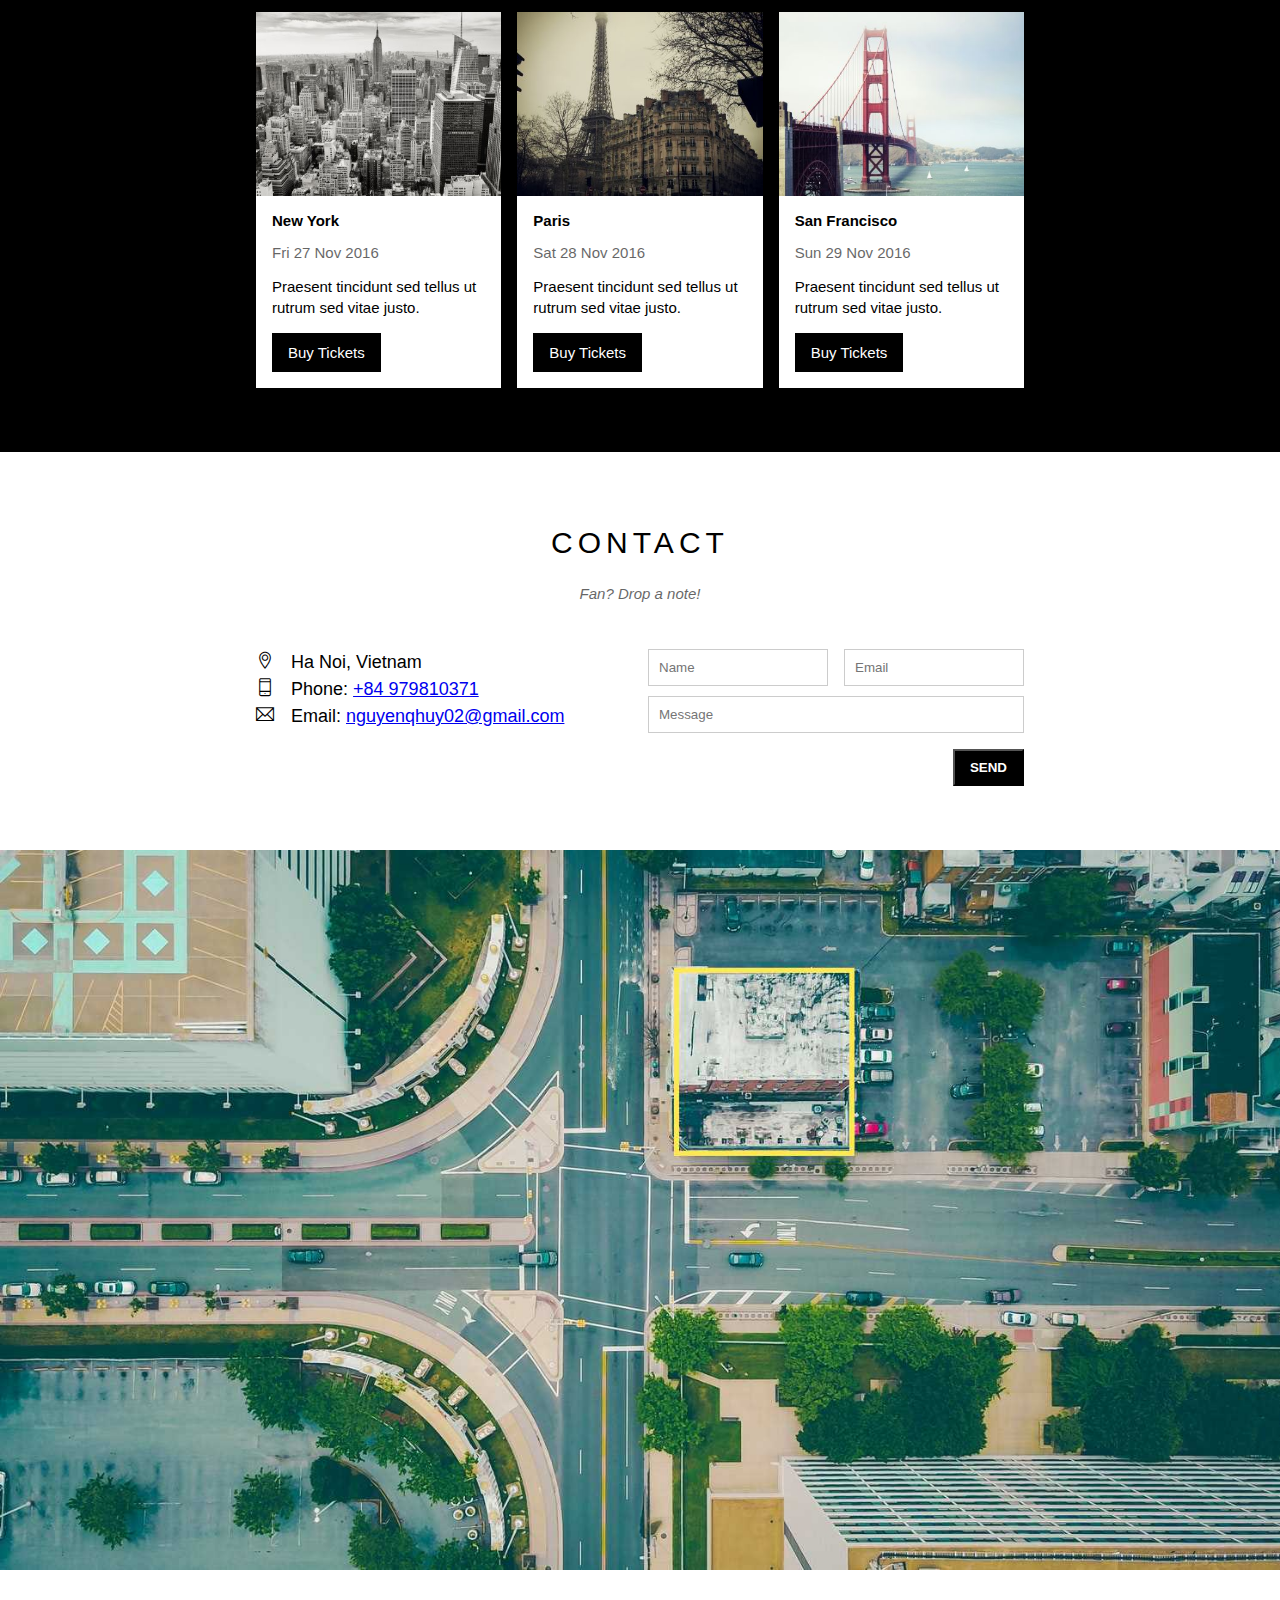
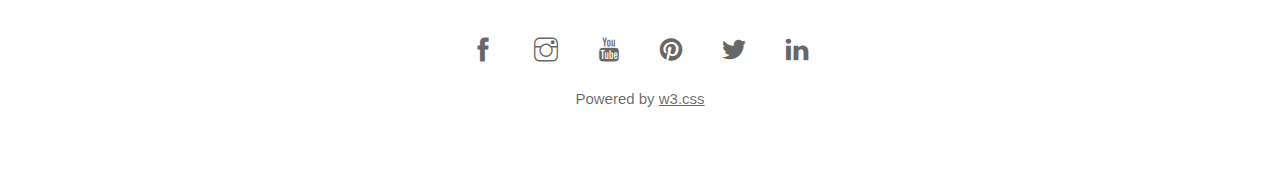
==== commit 94904d19: "update code" ====
--- a/index.html
+++ b/index.html
@@ -3,8 +3,10 @@
     <head>
         <title>The Band</title>
         <meta charset = "UTF-8">
+        <meta name="viewport" content="width=device-width, initial-scale=1.0">
         <link rel="icon" href="https://upload.wikimedia.org/wikipedia/commons/thumb/8/80/Circle-icons-music.svg/768px-Circle-icons-music.svg.png" type="image/x-icon" />
         <link rel="stylesheet" href="./assets/css/style.css">
+        <link rel="stylesheet" href="./assets/css/responsive.css">
         <link rel="stylesheet" href="./assets/font/themify-icons-font/themify-icons/themify-icons.css">
     </head>
     <body>
@@ -33,6 +35,11 @@
                 <div class="search-btn">
                     <i class="search-icon ti-search"></i>
                 </div>
+
+                <div id="mobile-menu" class="menu-btn">
+                    <i class="menu-btn-icon ti-menu"></i>
+                </div>
+
                 <!-- End: Search-button -->
             </div>
 
@@ -54,15 +61,15 @@
                         <div class="content-slogan">We love music</div>
                         <p class="content-about">We are a fictional band. We are made up of three members who were friends during college. We are both students at PTIT and both majored in information technology. We always try and work hard to achieve what we want. I would like to introduce myself as the author of this website. My name is Huy and I am writing a fictional website. Here are two of my friends. This site is just for me to practice what I've learned and it's very basic. Currently the site is lacking a lot but I will try to add it as soon as possible. Thank!</p>
                         <div class="row about-team">
-                            <div class="col col-three text-center" >
+                            <div class="member-set-mobile col col-three text-center" >
                                 <p class="member-name"><a href="https://www.facebook.com/profile.php?id=100016572454971 " target="_blank" >Huy</a></p>
                                 <img src="./assets/img/Team/me.jpg" alt="Ảnh của Huy" class="member-avatar">
                             </div>
-                            <div class="col col-three text-center">
+                            <div class="member-set-mobile col col-three text-center">
                                 <p class="member-name"><a href="https://www.facebook.com/profile.php?id=100008316196618" target="_blank" >Na</a></p>
                                 <img src="./assets/img/Team/na.png" alt="Ảnh của Na" class="member-avatar">
                             </div>
-                            <div class="col col-three text-center">
+                            <div class="member-set-mobile col col-three text-center">
                                 <p class="member-name"><a href="https://www.facebook.com/hungdn.3009" target="_blank" >Hùng</a></p>
                                 <img src="./assets/img/Team/hung.jpg" alt="Ảnh của Hùng" class="member-avatar">
                             </div>
@@ -83,33 +90,33 @@
                             <li>November <span class="quantity">3</span></li>
                         </ul>   
                         <div class="row place-tour">
-                            <div class="col col-three">
+                            <div class="col col-three s-col-full mt-16">
                                 <img src="./assets/img/Places/newyork.jpg" alt="Newyork" class="places-image">
                                 <div class="place-info">
                                     <p class="name-place">New York</p>
                                     <p class="date-place">Fri 27 Nov 2016</p>
                                     <p class="place-decs">Praesent tincidunt sed tellus ut rutrum sed vitae justo.</p>
-                                    <button class="buy-ticket js-buy-ticket">Buy Tickets</button>
-                                </div>
-                            </div>
-
-                            <div class="col col-three">
+                                    <button class="buy-ticket s-full-width js-buy-ticket">Buy Tickets</button>
+                                </div>
+                            </div>
+
+                            <div class="col col-three s-col-full mt-16">
                                 <img src="./assets/img/Places/paris.jpg" alt="paris" class= "places-image" >
                                 <div class="place-info">
                                     <p class="name-place">Paris</p>
                                     <p class="date-place">Sat 28 Nov 2016</p>
                                     <p class="place-decs">Praesent tincidunt sed tellus ut rutrum sed vitae justo.</p>
-                                    <button class="buy-ticket js-buy-ticket">Buy Tickets</button>
-                                </div>
-                            </div>
-
-                            <div class="col col-three">
+                                    <button class="buy-ticket s-full-width js-buy-ticket">Buy Tickets</button>
+                                </div>
+                            </div>
+
+                            <div class="col col-three s-col-full mt-16">
                                 <img src="./assets/img/Places/sanfran.jpg" alt="sanfran" class= "places-image">
                                 <div class="place-info">
                                     <p class="name-place">San Francisco</p>
                                     <p class="date-place">Sun 29 Nov 2016</p>
                                     <p class="place-decs">Praesent tincidunt sed tellus ut rutrum sed vitae justo.</p>
-                                    <button class="buy-ticket js-buy-ticket">Buy Tickets</button>
+                                    <button class="buy-ticket s-full-width js-buy-ticket">Buy Tickets</button>
                                 </div>
                             </div>
                             <div class="clear"></div>
@@ -123,28 +130,28 @@
                     <h2 class="content-text-section">CONTACT</h2>
                     <div class="content-slogan">Fan? Drop a note!</div>
                     <div class="row contact-content">
-                        <div class="col col-half contact-info">
+                        <div class="col col-half s-col-full contact-info">
                             <div>
                                 <i class="ti-location-pin"></i>
-                                Chicago, US
+                                Ha Noi, Vietnam
                             </div>
                             <div>
                                 <i class="ti-mobile"></i>
-                                Phone: +00 151515
+                                Phone: <a href="tel:+84 979810371">+84 979810371</a>
                             </div>
                             <div>
                                 <i class="ti-email"></i>
-                                Email: mail@mail.com
-                            </div>
-                        </div>
-                        <div class="col col-half contact-form">
+                                Email: <a href="mailto: nguyenqhuy02@gmail.com">nguyenqhuy02@gmail.com</a>
+                            </div>
+                        </div>
+                        <div class="col col-half s-col-full contact-form">
                             <form action="">
                                 <div class="row">
-                                    <div class="col col-half">
+                                    <div class="col s-col-full col-half">
                                         <input type="text" placeholder="Name" required class="form-control">
                                     </div>
-                                    <div class="col col-half">
-                                        <input type="email" placeholder="Email" required class="form-control">
+                                    <div class="col s-col-full col-half">
+                                        <input type="email" placeholder="Email" required class="form-control s-form-control">
                                     </div>
                                 </div>
                                 <div class="row contact-message">
@@ -152,7 +159,7 @@
                                         <input type="message" placeholder="Message" required class="form-control">
                                     </div>
                                 </div>
-                                    <input class="form-submit-btn" type="submit" value="SEND">                          
+                                    <input class="form-submit-btn s-full-width" type="submit" value="SEND">                          
                             </form>
                         </div>
                     </div>
@@ -167,12 +174,12 @@
 
             <div id="footer">
                 <div class="social">
-                    <a href=""><i class="ti-facebook"></i></a>
-                    <a href=""><i class="ti-instagram"></i></a>
-                    <a href=""><i class="ti-youtube"></i></a>
-                    <a href=""><i class="ti-pinterest-alt"></i></a>
-                    <a href=""><i class="ti-twitter-alt"></i></a>
-                    <a href=""><i class="ti-linkedin"></i></a> 
+                    <a href=""><i class="ti-facebook easy-touch"></i></a>
+                    <a href=""><i class="ti-instagram easy-touch"></i></a>
+                    <a href=""><i class="ti-youtube easy-touch"></i></a>
+                    <a href=""><i class="ti-pinterest-alt easy-touch"></i></a>
+                    <a href=""><i class="ti-twitter-alt easy-touch"></i></a>
+                    <a href=""><i class="ti-linkedin easy-touch"></i></a> 
                 </div>
                 <p class="copyright">Powered by <a href="" class="copyright">w3.css</a></p>
             </div>
@@ -240,5 +247,44 @@
                 event.stopPropagation()
             })
         </script>
+
+        <script>
+            var header = document.getElementById ('header');
+            var mobileMenu = document.getElementById ('mobile-menu');
+            var headerHeight = header.clientHeight;
+            // mobile-menu
+            // console.log(mobileMenu);
+            mobileMenu.onclick = function() {
+                var isClose = header.clientHeight === headerHeight;
+                // javascript === có nghĩa là so sánh
+
+                // Đóng mở mobile menu
+                if(isClose) {
+                    header.style.height = 'auto';
+                }
+                else {
+                    header.style.height = null;
+                    // header.style.height = '46px';
+                }
+            }
+            // Tự động đóng mở khi chọn 
+            var menuItems = document.querySelectorAll('#nav li a[href*="#"]');
+
+            for (var i = 0; i < menuItems.length; i++) {
+                var menuItem = menuItems[i];
+
+                menuItem.onclick = function(event) {
+                    var isParentMenu = this.nextElementSibling && this.nextElementSibling.classList.contains('subnav');
+                    // console.log(this);
+                    if(isParentMenu) {
+                        event.preventDefault();
+                    }
+                    else {
+                        header.style.height = null;
+                    }
+                }
+            }
+
+        </script>
     </body>
 </html>--- a/assets/css/style.css
+++ b/assets/css/style.css
@@ -67,6 +67,10 @@
     text-align: center !important;
 }
 
+.mt-16 {
+    margin-top: 16px !important;
+}
+
 /* Main */
 #main {
  
@@ -79,25 +83,45 @@
     right: 0;
     height: 46px;
     background-color: #000;
-    z-index: 1; 
+    z-index: 1;
     /* muốn thằng nào đè lên thì chỉnh thành 1 */
 }
  
+#header .menu-btn {
+    position: absolute;
+    top: 0;
+    right: 0;
+}
+
+#header .menu-btn,
 #header .search-btn {
     float: right;
     padding: 0 21px;
 }
 
-#header .search-icon {
+#header .search-icon,
+#header .menu-btn-icon {
     color: #fff;
     font-size: 20px;
     line-height: 46px;
 }
 
 #header .search-btn:hover {
-    color: #fff;
     background-color: #f44336;
     cursor:pointer;
+}
+
+#header .menu-btn:hover {
+    background-color: #ccc;
+
+}
+
+#header .menu-btn:hover .menu-btn-icon {
+    color: #000;
+}
+
+#header .menu-btn {
+    display: none;
 }
 
 #nav {
@@ -198,11 +222,12 @@
 }
 
 .about-section {
-    padding: 32px;
+
 }
 
 #content .content-section {
-    width: 800px;   
+    width: 800px;
+    max-width: 100%;
     margin-left: auto;
     margin-right: auto;
     padding: 64px 16px;
@@ -229,10 +254,11 @@
     font-size: 15px;
     line-height: 1.4;
     text-align: justify;
+    margin-bottom: 15px;
 }
 
 #content .about-team {
-    margin-top: 47px;
+    padding: 32px 0;
 }
 
 
@@ -288,7 +314,7 @@
 }
 
 .place-tour {
-    padding: 32px 0;
+    margin-top: 16px;
 }
 
 
@@ -309,7 +335,7 @@
 .place-tour .name-place {
     font-size: 15px;
     font-weight: 600;
-}   
+}  
 
 .place-tour .date-place {
     font-size: 15px;
@@ -508,8 +534,12 @@
     text-align: center;
 }
 
+.easy-touch {
+    margin: 0 16px;
+}
+
 .copyright {
     font-size: 15px;
     margin-top: 24px;
     color: rgba(0, 0, 0, 0.6);
-}+}
--- a/assets/css/responsive.css
+++ b/assets/css/responsive.css
@@ -0,0 +1,62 @@
+@media (max-width: 46.1875em) {
+    
+    #header {
+        overflow: hidden;
+    }
+
+    #header .search-btn {
+        display: none;
+    }
+
+    #header .menu-btn {
+        display: block;
+    }
+
+    #nav {
+        display: block;
+    }
+
+    #nav > li {
+        display: block;
+    }
+
+    #nav > li:first-child {
+        display: inline-block;
+    }
+    
+    #nav li a {
+        display: block;
+    }
+
+    #nav .subnav {
+        position: initial;
+        background-color: #333;
+    }
+
+    #nav .subnav a {
+        color: #fff;
+        padding: 5px 47px;
+    }
+
+    .member-set-mobile {
+        width: 100%;
+        margin-top: 31px;
+    }
+
+    #content .member-avatar {
+        width: 60%;
+    }
+
+    .s-col-full,
+    .s-full-width {
+        width: 100% !important;
+    }
+
+    .s-form-control {
+        margin-top: 10px;
+    }
+
+    .contact-info {
+        margin-bottom: 16px;
+    }
+}
